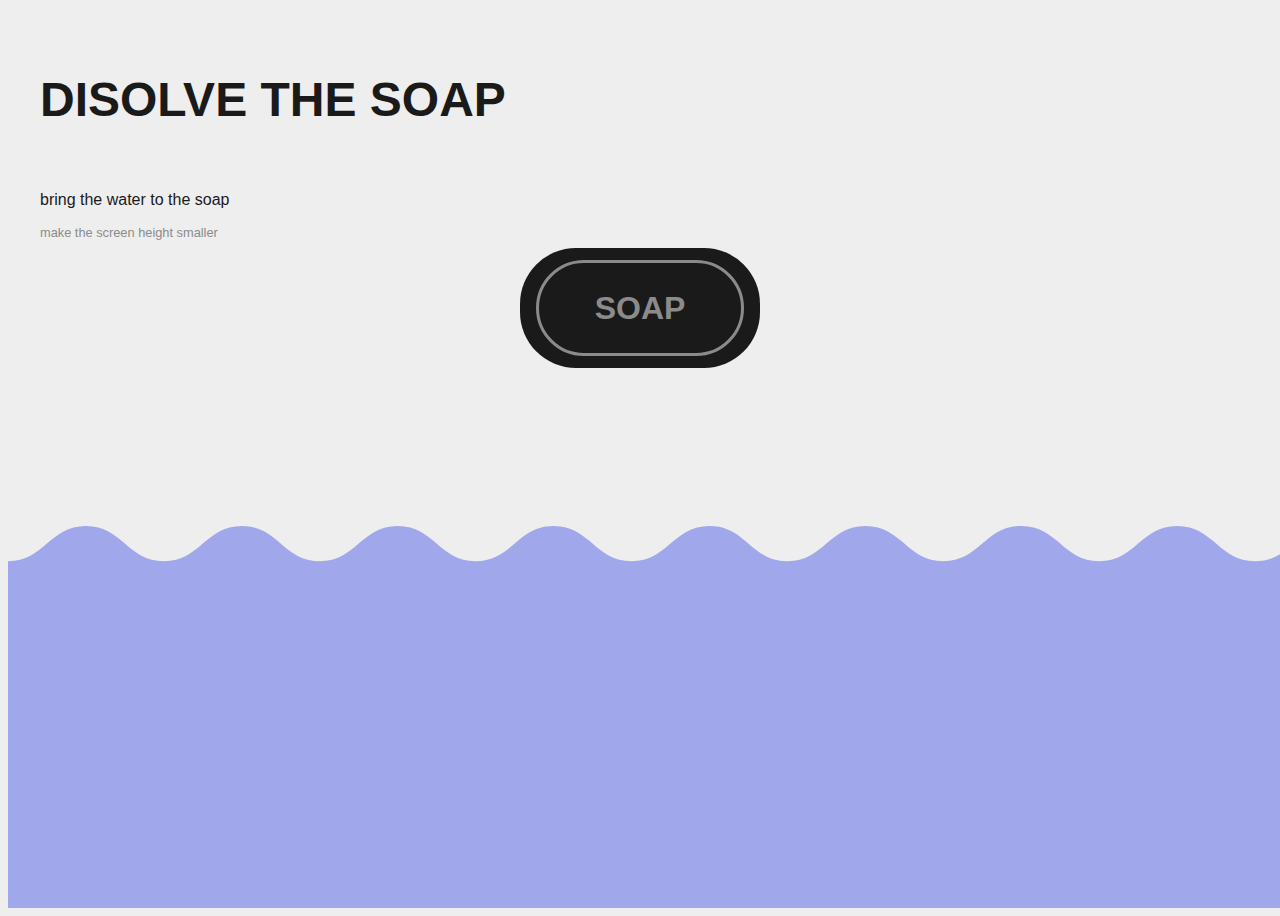
==== challenge1.html @ e3a3e11c "first challenge complete" ====
<!DOCTYPE html>
<html lang="en">

<head>
    <meta charset="UTF-8">
    <meta name="viewport" content="width=device-width, initial-scale=1.0">
    <link rel="stylesheet" href="./css/reset.css">
    <link rel="stylesheet" href="./css/style.css">
    <title>Responsive Escaperoom</title>
</head>

<body class="challenge1">
    <h1 class="title">Disolve the soap</h1>
    <div class="hint hint1">
        <p>bring the water to the soap</p>
        <p>make the screen height smaller</p>
    </div>
    <div class="hint hint2">
        <p>isn't water supposed to be transparent</p>
        <p>turn off reduced transparency</p>
    </div>
    <div class="soap__bar">
        <p class="code__number">5</p>
    </div>
    <div class="water">
        <img class="water__image" src="./assets/img/water.svg" alt="water">
    </div>
    <div class="nav">
        <a class="prev" href="./challenge2.html">prev challenge</a>
        <a class="next" href="./challenge2.html">next challenge</a>
    </div>
</body>

</html>
---- css/style.css ----
:root {
    --c-bgr: rgb(26, 26, 26);
    --c-fgr: rgb(238, 238, 238);
    --c-grey: rgb(139, 139, 139);
    --c-blue: rgb(84, 98, 231);

    --s-xs: 0.5rem;
    --s: 1rem;
    --s-m: 2rem;
    --s-l: 5rem;
    --s-xl: 15rem;

    --f-l: 3rem;
}

html {
    box-sizing: border-box;
    background-color: var(--c-bgr);
    color: var(--c-fgr);
    font-family: Arial, Helvetica, sans-serif;
}

*,
*::before,
*::after {
    box-sizing: inherit;
}

body {
    overflow: hidden;
    height: 100vh;
}

.visually-hidden {
    position: absolute;
    width: 1px;
    height: 1px;
    padding: 0;
    margin: -1px;
    overflow: hidden;
    clip: rect(0, 0, 0, 0);
    border: 0;
}

img {
    max-width: 100%;
    height: auto;
}

a {
    text-decoration: none;
    color: var(--c-fgr);
}

.start {
    display: grid;
    place-items: center;
    grid-template-rows: repeat(5, max-content);
    gap: var(--s-m);
    padding-block: var(--s-xl);
}

.title {
    text-transform: uppercase;
    font-size: var(--f-l);
    font-weight: 900;
}

.list {
    display: flex;
    flex-direction: column;
    gap: var(--s-xs);
}

.list__item {
    list-style: circle;
}

.start__button {
    display: none;
}

@media (prefers-color-scheme: dark) and (width: 900px) and (prefers-reduced-transparency: reduce) {
    .start__button {
        display: inline-block;
        background-color: var(--c-fgr);
        color: var(--c-bgr);
        padding: var(--s), var(--s-m);
        border-radius: 1rem;
        text-align: center;
    }

    .start__button:hover {
        background-color: var(--c-blue);
        color: var(--c-fgr);
    }
}

.challenge1 {
    display: grid;
    grid-template-columns: 1rem repeat(3, 1fr) 1rem;
    grid-template-rows: 1rem repeat(2, max-content) 1fr 1fr 1fr 1rem;
    gap: var(--s);
}

.challenge1 .title {
    grid-column: 2/-1;
    grid-row: 2;
    align-self: flex-end;
}

.challenge1 .hint1,
.challenge1 .hint2 {
    grid-column: 2/-1;
    grid-row: 3;
}

.challenge1 .hint2 {
    display: none;
}

.hint>p:last-child {
    margin-block-start: 0.5rem;
    font-size: 0.8rem;
    color: var(--c-grey);
}

.soap__bar {
    grid-column: 1/-1;
    grid-row: 1/-1;
    justify-self: center;
    width: 15rem;
    height: 7.5rem;
    background-color: var(--c-fgr);
    color: var(--c-blue);
    border-radius: 3.5rem;
    display: grid;
    place-items: center;
    margin-block-start: 15rem;
}

.soap__bar::after {
    content: "soap";
    grid-column: 1/-1;
    grid-row: 1/-1;
    display: grid;
    place-items: center;
    text-transform: uppercase;
    font-weight: 900;
    font-size: 2rem;
    color: var(--c-grey);
    border-radius: 3.5rem;
    border: 0.2rem solid var(--c-grey);
    inline-size: 13rem;
    block-size: 6rem;
}

.code__number {
    grid-column: 1/-1;
    grid-row: 1/-1;
    font-weight: 900;
    font-size: var(--f-l);
    display: none;
}

.water {
    grid-column: 1/-1;
    grid-row: 1/-1;
    align-self: flex-end;
    max-width: 111%;
    position: relative;
}

.water__image {
    position: absolute;
    bottom: 0;
    opacity: 50%;
    max-width: 111%;
    animation: water 1s linear infinite;
}

@keyframes water {
    from {
        left: 0;
    }

    to {
        left: -11%;
    }
}

.nav {
    grid-column: 2/-2;
    grid-row: 6;
    display: none;
    grid-template-columns: repeat(2, 1fr);
    padding-inline: 1rem;
    inline-size: 100%;
    align-items: flex-end;
}

.prev,
.next {
    text-decoration: underline;
}

.next {
    grid-column: 2;
    justify-self: flex-end;
}

@media (max-height: 31rem) {
    .challenge1 .hint2 {
        display: block;
    }

    .challenge1 .hint1 {
        display: none;
    }

    .soap__bar::after {
        display: none;
    }

    .soap__bar {
        background-color: unset;
    }

    .code__number {
        display: block;
    }
}

@media (prefers-reduced-transparency: reduce) {
    .water__image {
        opacity: 100%;
    }
}

@media (max-height: 31rem) and (prefers-reduced-transparency: no-preference) {
    .challenge1 .nav {
        display: grid;
    }
}


@media (prefers-color-scheme: light) {
    :root {
        --c-fgr: rgb(26, 26, 26);
        --c-bgr: rgb(238, 238, 238);
    }
}
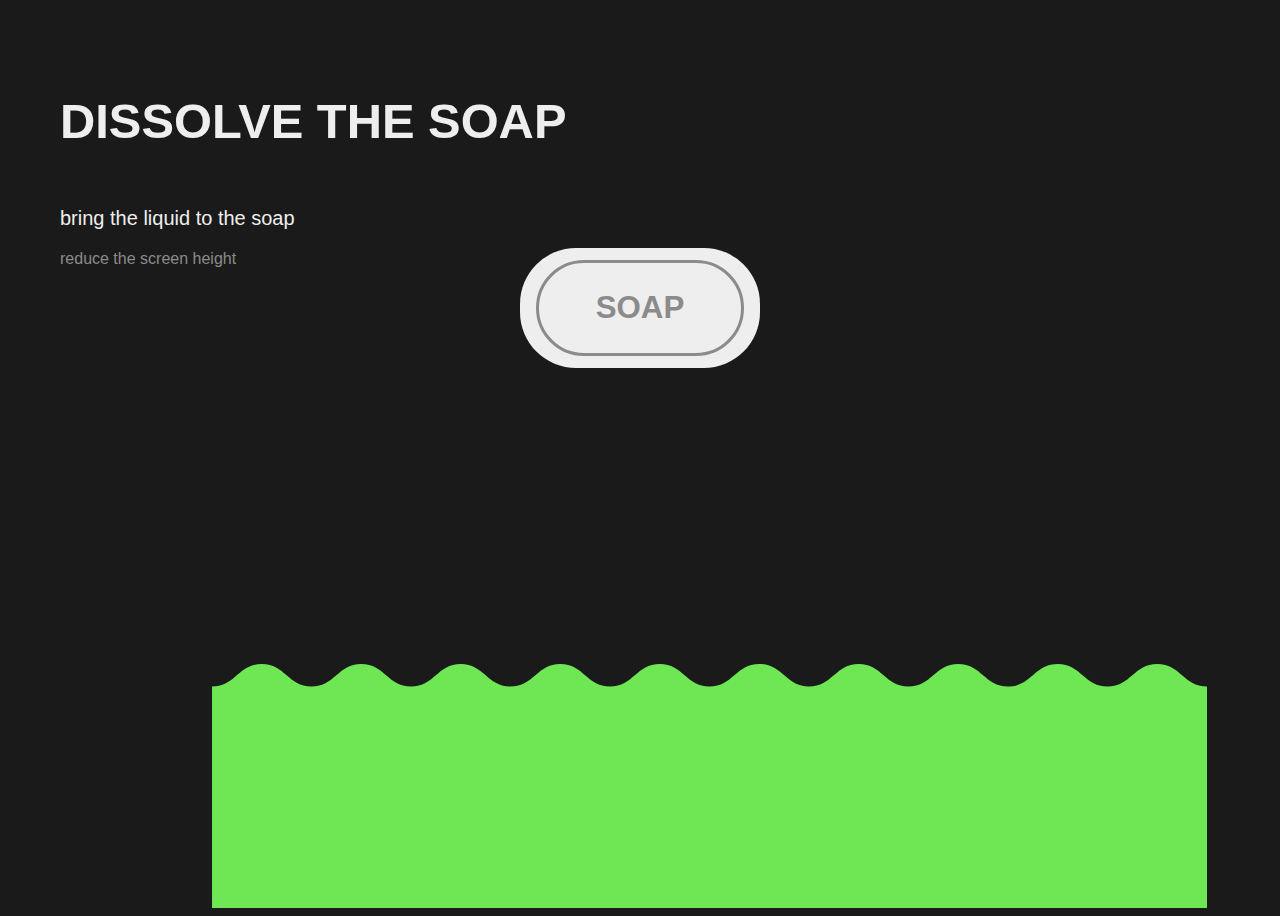
==== commit 9d8fbc2d: "challenge 3 text messaeges" ====
--- a/challenge1.html
+++ b/challenge1.html
@@ -9,24 +9,28 @@
     <title>Responsive Escaperoom</title>
 </head>
 
-<body class="challenge1">
-    <h1 class="title">Disolve the soap</h1>
+<body class="challenge challenge1">
     <div class="hint hint1">
-        <p>bring the water to the soap</p>
-        <p>make the screen height smaller</p>
+        <h1>Dissolve the soap</h1>
+        <p>bring the liquid to the soap</p>
+        <p>reduce the screen height</p>
     </div>
     <div class="hint hint2">
-        <p>isn't water supposed to be transparent</p>
-        <p>turn off reduced transparency</p>
+        <h1>Make the water blue</h1>
+        <p>change to color settings to get a different hue</p>
+        <p>change the color-gamut</p>
     </div>
     <div class="soap__bar">
         <p class="code__number">5</p>
     </div>
-    <div class="water">
-        <img class="water__image" src="./assets/img/water.svg" alt="water">
-    </div>
+    <!-- <div class="water"> -->
+    <svg class="water" width="1680" height="244" viewBox="0 0 1680 412">
+        <path
+            d="M84 0C44.5744 0 39.4256 38 0 38V412H1680V38C1640.57 38 1635.43 0 1596 0C1556.57 0 1551.43 38 1512 38C1472.57 38 1467.43 0 1428 0C1388.57 0 1383.43 38 1344 38C1304.57 38 1299.43 0 1260 0C1220.57 0 1215.43 38 1176 38C1136.57 38 1131.43 0 1092 0C1052.57 0 1047.43 38 1008 38C968.574 38 963.425 0 924 0C884.574 0 879.425 38 840 38C800.574 38 795.426 0 756 0C716.574 0 711.426 38 672 38C632.574 38 627.426 0 588 0C548.575 0 543.426 38 504 38C464.574 38 459.426 0 420 0C380.574 0 375.426 38 336 38C296.574 38 291.426 0 252 0C212.574 0 207.426 38 168 38C128.574 38 123.426 0 84 0Z" />
+    </svg>
+
+    <!-- </div> -->
     <div class="nav">
-        <a class="prev" href="./challenge2.html">prev challenge</a>
         <a class="next" href="./challenge2.html">next challenge</a>
     </div>
 </body>
--- a/css/style.css
+++ b/css/style.css
@@ -2,15 +2,21 @@
     --c-bgr: rgb(26, 26, 26);
     --c-fgr: rgb(238, 238, 238);
     --c-grey: rgb(139, 139, 139);
+    --c-green: rgb(111, 231, 84);
     --c-blue: rgb(84, 98, 231);
-
-    --s-xs: 0.5rem;
-    --s: 1rem;
-    --s-m: 2rem;
-    --s-l: 5rem;
-    --s-xl: 15rem;
-
-    --f-l: 3rem;
+    --c-yellow: rgb(231, 187, 84);
+
+    --s-xs: clamp(0.5rem, 0.46rem + 0.1639vw, 0.5625rem);
+    --s-s: clamp(0.9375rem, 0.8176rem + 0.4918vw, 1.125rem);
+    --s: clamp(1.4375rem, 1.3176rem + 0.4918vw, 1.625rem);
+    --s-m: clamp(2.8125rem, 2.4928rem + 1.3115vw, 3.3125rem);
+    --s-l: clamp(7.5rem, 6.7008rem + 3.2787vw, 8.75rem);
+    --s-xl: clamp(11.25rem, 10.0512rem + 4.918vw, 13.125rem);
+
+    --f-s: clamp(0.9375rem, 0.8975rem + 0.1639vw, 1rem);
+    --f: clamp(1.125rem, 1.0451rem + 0.3279vw, 1.25rem);
+    --f-m: clamp(1.62rem, 1.407rem + 0.8738vw, 1.9531rem);
+    --f-l: clamp(2.3325rem, 1.8726rem + 1.8869vw, 3.0519rem);
 }
 
 html {
@@ -28,13 +34,14 @@
 
 body {
     overflow: hidden;
-    height: 100vh;
+    block-size: 100vh;
+    font-size: var(--f);
 }
 
 .visually-hidden {
     position: absolute;
-    width: 1px;
-    height: 1px;
+    inline-size: 1px;
+    block-size: 1px;
     padding: 0;
     margin: -1px;
     overflow: hidden;
@@ -43,14 +50,17 @@
 }
 
 img {
-    max-width: 100%;
-    height: auto;
+    max-inline-size: 100%;
+    block-size: auto;
 }
 
 a {
     text-decoration: none;
     color: var(--c-fgr);
 }
+
+
+/* --- start screen --- */
 
 .start {
     display: grid;
@@ -60,10 +70,14 @@
     padding-block: var(--s-xl);
 }
 
-.title {
+h1 {
     text-transform: uppercase;
     font-size: var(--f-l);
     font-weight: 900;
+}
+
+.start .title {
+    grid-row: 1;
 }
 
 .list {
@@ -80,13 +94,20 @@
     display: none;
 }
 
-@media (prefers-color-scheme: dark) and (width: 900px) and (prefers-reduced-transparency: reduce) {
+@media (prefers-color-scheme: light) {
+    .start {
+        background-color: var(--c-fgr);
+        color: var(--c-bgr);
+    }
+}
+
+@media (prefers-color-scheme: dark) and (width: 900px) and (color-gamut: srgb) {
     .start__button {
         display: inline-block;
         background-color: var(--c-fgr);
         color: var(--c-bgr);
         padding: var(--s), var(--s-m);
-        border-radius: 1rem;
+        border-radius: var(--s);
         text-align: center;
     }
 
@@ -96,23 +117,30 @@
     }
 }
 
+
+/* --- challenge 1 */
+
+.challenge {
+    display: grid;
+    grid-template-columns: var(--s) 1fr var(--s);
+    grid-template-rows: var(--s)min-content 1fr var(--s);
+    gap: var(--s);
+}
+
 .challenge1 {
-    display: grid;
-    grid-template-columns: 1rem repeat(3, 1fr) 1rem;
-    grid-template-rows: 1rem repeat(2, max-content) 1fr 1fr 1fr 1rem;
-    gap: var(--s);
-}
-
-.challenge1 .title {
+    grid-template-columns: var(--s) repeat(3, 1fr) var(--s);
+    grid-template-rows: var(--s) min-content 1fr 1fr 1fr var(--s);
+    position: relative;
+}
+
+.hint1,
+.hint2 {
     grid-column: 2/-1;
     grid-row: 2;
-    align-self: flex-end;
-}
-
-.challenge1 .hint1,
-.challenge1 .hint2 {
-    grid-column: 2/-1;
-    grid-row: 3;
+}
+
+.hint h1 {
+    padding-block-end: var(--s);
 }
 
 .challenge1 .hint2 {
@@ -120,8 +148,8 @@
 }
 
 .hint>p:last-child {
-    margin-block-start: 0.5rem;
-    font-size: 0.8rem;
+    margin-block-start: var(--s-xs);
+    font-size: var(--f-s);
     color: var(--c-grey);
 }
 
@@ -129,10 +157,9 @@
     grid-column: 1/-1;
     grid-row: 1/-1;
     justify-self: center;
-    width: 15rem;
-    height: 7.5rem;
+    inline-size: 15rem;
+    block-size: 7.5rem;
     background-color: var(--c-fgr);
-    color: var(--c-blue);
     border-radius: 3.5rem;
     display: grid;
     place-items: center;
@@ -147,7 +174,7 @@
     place-items: center;
     text-transform: uppercase;
     font-weight: 900;
-    font-size: 2rem;
+    font-size: var(--f-m);
     color: var(--c-grey);
     border-radius: 3.5rem;
     border: 0.2rem solid var(--c-grey);
@@ -155,27 +182,27 @@
     block-size: 6rem;
 }
 
-.code__number {
+.challenge1 .code__number {
     grid-column: 1/-1;
     grid-row: 1/-1;
+    z-index: 10;
+    color: var(--c-green);
+}
+
+.code__number {
+    display: none;
     font-weight: 900;
     font-size: var(--f-l);
-    display: none;
 }
 
 .water {
     grid-column: 1/-1;
     grid-row: 1/-1;
     align-self: flex-end;
-    max-width: 111%;
-    position: relative;
-}
-
-.water__image {
+    fill: var(--c-green);
     position: absolute;
     bottom: 0;
-    opacity: 50%;
-    max-width: 111%;
+    max-inline-size: 111%;
     animation: water 1s linear infinite;
 }
 
@@ -191,12 +218,12 @@
 
 .nav {
     grid-column: 2/-2;
-    grid-row: 6;
     display: none;
     grid-template-columns: repeat(2, 1fr);
-    padding-inline: 1rem;
+    padding-inline: var(--s);
     inline-size: 100%;
     align-items: flex-end;
+    z-index: 20;
 }
 
 .prev,
@@ -209,7 +236,7 @@
     justify-self: flex-end;
 }
 
-@media (max-height: 31rem) {
+@media (max-height: 29rem) {
     .challenge1 .hint2 {
         display: block;
     }
@@ -226,27 +253,241 @@
         background-color: unset;
     }
 
-    .code__number {
+    .challenge1 .code__number {
         display: block;
     }
 }
 
-@media (prefers-reduced-transparency: reduce) {
-    .water__image {
-        opacity: 100%;
-    }
-}
-
-@media (max-height: 31rem) and (prefers-reduced-transparency: no-preference) {
+@media (color-gamut: p3) {
+    .water {
+        fill: var(--c-yellow);
+    }
+
+    .challenge1 .code__number {
+        color: var(--c-yellow);
+    }
+}
+
+@media (color-gamut: rec2020) {
+    .water {
+        fill: var(--c-blue);
+    }
+
+    .challenge1 .code__number {
+        color: var(--c-green);
+    }
+}
+
+@media (max-height: 29rem) and (color-gamut: rec2020) {
     .challenge1 .nav {
         display: grid;
-    }
-}
-
+        grid-row: 5;
+    }
+}
+
+
+/* --- challenge 2 --- */
+
+.challenge2 {
+    position: relative;
+}
+
+.challenge2 .hint2 {
+    display: none;
+}
+
+.challenge2 .code__number {
+    grid-column: 1/-1;
+    grid-row: 1/-1;
+    color: var(--c-bgr);
+    margin-inline-start: 30rem;
+    margin-block-start: 15rem;
+}
 
 @media (prefers-color-scheme: light) {
-    :root {
-        --c-fgr: rgb(26, 26, 26);
-        --c-bgr: rgb(238, 238, 238);
+    .challenge2 .hint1 {
+        display: none;
+    }
+
+    .challenge2 .hint2 {
+        display: block;
+    }
+
+    .challenge2 .code__number {
+        filter: blur(var(--s-s));
+        display: block;
+    }
+
+    .challenge2::after {
+        content: '';
+        inline-size: var(--s-xl);
+        block-size: var(--s-xl);
+        filter: blur(var(--s-m));
+        background-color: var(--c-yellow);
+        border-radius: 50%;
+        top: 50%;
+        left: 50%;
+        transform: translate(-50%, -50%);
+        position: absolute;
+        z-index: -10;
+        animation: flashlight 0.5s linear infinite
+    }
+
+    @keyframes flashlight {
+
+        0%,
+        100% {
+            top: 90%;
+            left: 40%;
+        }
+
+        10% {
+            top: 60%;
+            left: 10%;
+        }
+
+        20% {
+            top: 30%;
+            left: 30%;
+        }
+
+        30% {
+            top: 10%;
+            left: 50%;
+        }
+
+        40% {
+            top: 30%;
+            left: 80%;
+        }
+
+        50% {
+            top: 60%;
+            left: 60%;
+        }
+
+        60% {
+            top: 90%;
+            left: 80%;
+        }
+
+        70% {
+            top: 70%;
+            left: 50%;
+        }
+
+        80% {
+            top: 40%;
+            left: 30%;
+        }
+
+        90% {
+            top: 70%;
+            left: 50%;
+        }
+    }
+}
+
+@media(prefers-reduced-motion: reduce) {
+    .challenge2::after {
+        animation-duration: 3s;
+    }
+
+    .challenge2 .code__number {
+        filter: unset;
+    }
+
+    .challenge2 .nav {
+        display: grid;
+        grid-row: 3;
+    }
+}
+
+
+/* --- challenge 3 --- */
+
+/* .challenge3 {} */
+
+@media (width: 375px) and (height: 667px) {
+    .challenge3 .hint1 {
+        display: none;
+    }
+
+    .challenge3 .hint2 {
+        grid-column: 2;
+        display: grid;
+        gap: var(--s);
+    }
+
+    .challenge3 .hint2 h1::before {
+        content: url(../assets/img/user.svg);
+        inline-size: 35px;
+        block-size: 35px;
+    }
+
+    .challenge3 .hint2 h1 {
+        display: flex;
+        flex-direction: row;
+        align-items: center;
+        gap: var(--s-s);
+        text-transform: unset;
+        font-size: var(--f-m);
+        border-bottom: var(--c-fgr) solid 0.05rem;
+        margin-inline: calc(0 - var(--s));
+    }
+
+    .challenge3 .hint2 p {
+        font-size: var(--f-s);
+        max-inline-size: 13rem;
+        border-radius: 10px;
+    }
+
+    .challenge3 .hint2 p:last-child {
+        margin-block-start: unset;
+    }
+
+    .challenge3 .hint2 p span {
+        padding: var(--s-xs);
+        border-radius: var(--s-s);
+    }
+
+    .challenge3 .hint2 p:nth-child(2n) {
+        color: var(--c-bgr);
+        display: grid;
+        grid-template-columns: 1.5rem auto;
+        gap: var(--s-xs);
+        align-items: center;
+    }
+
+    .challenge3 .hint2 p:nth-child(2n) span {
+        background-color: var(--c-fgr);
+        padding-inline: var(--s-s) var(--s-xs);
+    }
+
+    .challenge3 .hint2 p:nth-child(2n)::before {
+        content: "";
+        background-image: url(../assets/img/user.svg);
+        background-size: cover;
+        inline-size: 1.5rem;
+        block-size: 1.5rem;
+    }
+
+    .challenge3 .hint2 p:nth-child(2n+1) {
+        justify-self: flex-end;
+    }
+
+    .challenge3 .hint2 p:nth-child(2n+1) span {
+        background-color: var(--c-blue);
+        padding-inline: var(--s-xs) var(--s-s);
+    }
+}
+
+@media print {
+    .challenge3 .code__number {
+        display: block;
+        grid-column: 1/-1;
+        grid-row: 1/-1;
+        place-self: center;
+        font-size: 50rem;
     }
 }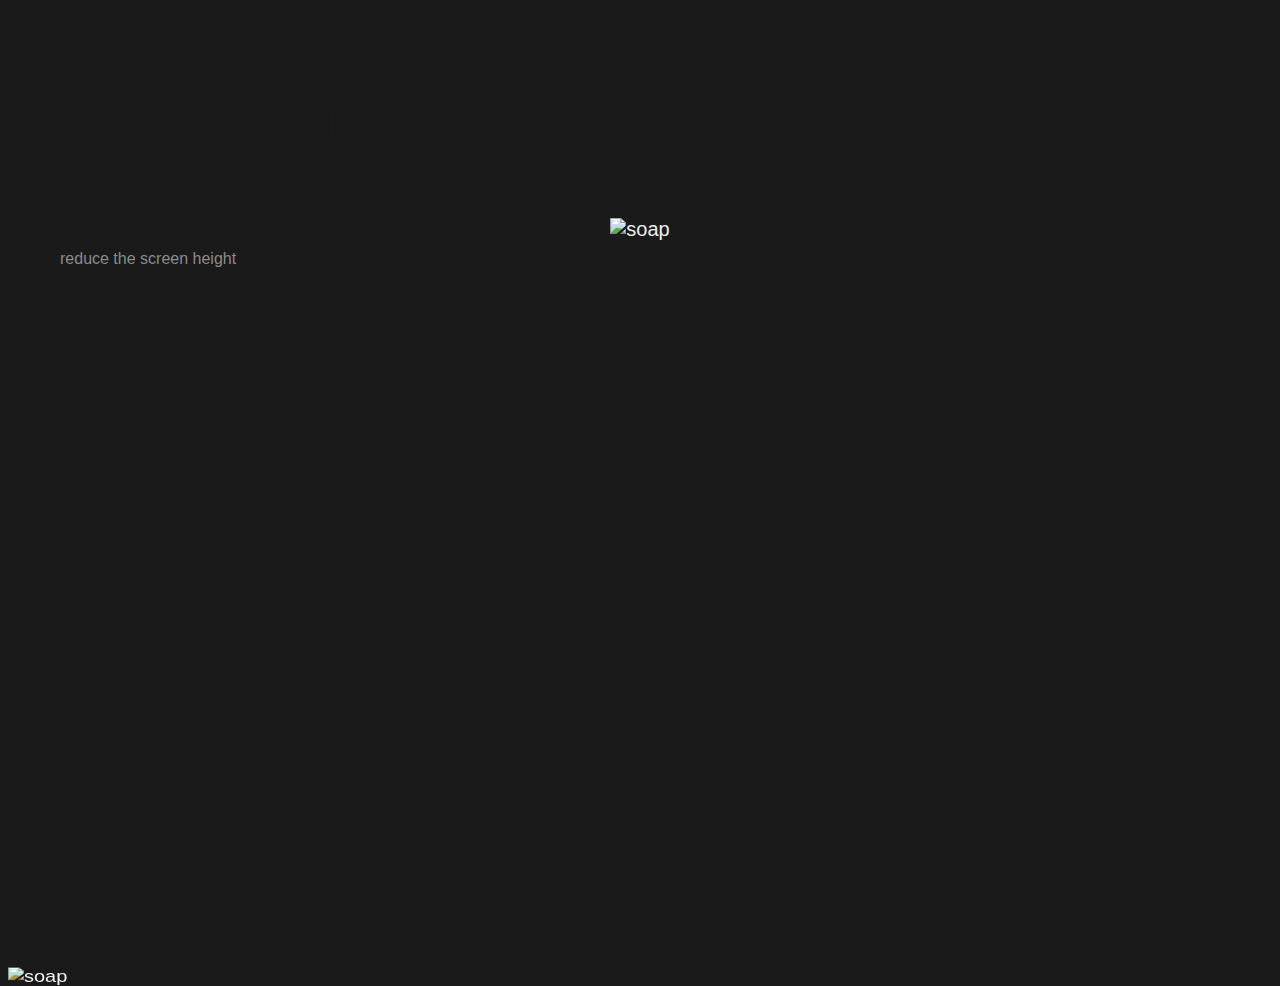
==== commit e6d0cf91: "challenge 1 styled" ====
--- a/challenge1.html
+++ b/challenge1.html
@@ -6,7 +6,7 @@
     <meta name="viewport" content="width=device-width, initial-scale=1.0">
     <link rel="stylesheet" href="./css/reset.css">
     <link rel="stylesheet" href="./css/style.css">
-    <title>Responsive Escaperoom</title>
+    <title>Escape the website</title>
 </head>
 
 <body class="challenge challenge1">
@@ -20,16 +20,10 @@
         <p>change to color settings to get a different hue</p>
         <p>change the color-gamut</p>
     </div>
-    <div class="soap__bar">
-        <p class="code__number">5</p>
-    </div>
-    <!-- <div class="water"> -->
-    <svg class="water" width="1680" height="244" viewBox="0 0 1680 412">
-        <path
-            d="M84 0C44.5744 0 39.4256 38 0 38V412H1680V38C1640.57 38 1635.43 0 1596 0C1556.57 0 1551.43 38 1512 38C1472.57 38 1467.43 0 1428 0C1388.57 0 1383.43 38 1344 38C1304.57 38 1299.43 0 1260 0C1220.57 0 1215.43 38 1176 38C1136.57 38 1131.43 0 1092 0C1052.57 0 1047.43 38 1008 38C968.574 38 963.425 0 924 0C884.574 0 879.425 38 840 38C800.574 38 795.426 0 756 0C716.574 0 711.426 38 672 38C632.574 38 627.426 0 588 0C548.575 0 543.426 38 504 38C464.574 38 459.426 0 420 0C380.574 0 375.426 38 336 38C296.574 38 291.426 0 252 0C212.574 0 207.426 38 168 38C128.574 38 123.426 0 84 0Z" />
-    </svg>
+    <img class="soap" src="./assets/img/soap.png" alt="soap">
+    <img class="water" src="./assets/img/water.png" alt="soap">
+    <p class="code__number">5</p>
 
-    <!-- </div> -->
     <div class="nav">
         <a class="next" href="./challenge2.html">next challenge</a>
     </div>
--- a/css/style.css
+++ b/css/style.css
@@ -1,10 +1,19 @@
 :root {
-    --c-bgr: rgb(26, 26, 26);
-    --c-fgr: rgb(238, 238, 238);
+    --c-black: rgb(26, 26, 26);
+    --c-white: rgb(238, 238, 238);
     --c-grey: rgb(139, 139, 139);
+    --c-red: rgb(231, 84, 84);
+    --c-yellow: rgb(231, 187, 84);
     --c-green: rgb(111, 231, 84);
+    --c-cyan: rgb(84, 231, 187);
     --c-blue: rgb(84, 98, 231);
-    --c-yellow: rgb(231, 187, 84);
+
+    --c1: #f5ab47;
+    --c2: #cc6935;
+    --c3: #31784b;
+    --c4: #7ea285;
+    --c5: #857c2f;
+    --c6: #bca942;
 
     --s-xs: clamp(0.5rem, 0.46rem + 0.1639vw, 0.5625rem);
     --s-s: clamp(0.9375rem, 0.8176rem + 0.4918vw, 1.125rem);
@@ -17,12 +26,13 @@
     --f: clamp(1.125rem, 1.0451rem + 0.3279vw, 1.25rem);
     --f-m: clamp(1.62rem, 1.407rem + 0.8738vw, 1.9531rem);
     --f-l: clamp(2.3325rem, 1.8726rem + 1.8869vw, 3.0519rem);
+    --f-xl: clamp(4.6656rem, 3.6348rem + 5.1543vw, 7.6294rem);
 }
 
 html {
     box-sizing: border-box;
-    background-color: var(--c-bgr);
-    color: var(--c-fgr);
+    background-color: var(--c-black);
+    color: var(--c-white);
     font-family: Arial, Helvetica, sans-serif;
 }
 
@@ -56,7 +66,7 @@
 
 a {
     text-decoration: none;
-    color: var(--c-fgr);
+    color: var(--c-white);
 }
 
 
@@ -90,57 +100,73 @@
     list-style: circle;
 }
 
-.start__button {
-    display: none;
-}
 
 @media (prefers-color-scheme: light) {
     .start {
-        background-color: var(--c-fgr);
-        color: var(--c-bgr);
-    }
-}
-
-@media (prefers-color-scheme: dark) and (width: 900px) and (color-gamut: srgb) {
+        background-color: var(--c-white);
+        color: var(--c-black);
+    }
+}
+
+@media (color-gamut: srgb) and (prefers-color-scheme: dark) and (width: 900px) {
     .start__button {
-        display: inline-block;
-        background-color: var(--c-fgr);
-        color: var(--c-bgr);
-        padding: var(--s), var(--s-m);
+        display: block;
+        background-color: var(--c-white);
+        padding: var(--s-s) var(--s-m);
         border-radius: var(--s);
-        text-align: center;
+        color: var(--c-black);
+
     }
 
     .start__button:hover {
         background-color: var(--c-blue);
-        color: var(--c-fgr);
-    }
-}
-
-
-/* --- challenge 1 */
+        color: var(--c-white);
+    }
+}
+
+@media (color-gamut: p3) {
+    .start__button {
+        display: none;
+    }
+}
+
+@media (color-gamut: rect2020) {
+    .start__button {
+        display: none;
+    }
+}
+
+
+/* --- challenge 1 --- */
 
 .challenge {
     display: grid;
     grid-template-columns: var(--s) 1fr var(--s);
-    grid-template-rows: var(--s)min-content 1fr var(--s);
+    grid-template-rows: var(--s) min-content 1fr var(--s);
     gap: var(--s);
 }
 
 .challenge1 {
-    grid-template-columns: var(--s) repeat(3, 1fr) var(--s);
-    grid-template-rows: var(--s) min-content 1fr 1fr 1fr var(--s);
     position: relative;
+
+    background-image: url("../assets/img/shower-floor.png");
+    background-size: 100%;
 }
 
 .hint1,
 .hint2 {
     grid-column: 2/-1;
     grid-row: 2;
+    z-index: 20;
 }
 
 .hint h1 {
     padding-block-end: var(--s);
+}
+
+.challenge1 .hint1,
+.challenge1 .hint2 {
+    color: var(--c-black);
 }
 
 .challenge1 .hint2 {
@@ -153,74 +179,34 @@
     color: var(--c-grey);
 }
 
-.soap__bar {
-    grid-column: 1/-1;
+.soap {
+    max-inline-size: var(--s-xl);
+    grid-column: 2;
     grid-row: 1/-1;
     justify-self: center;
-    inline-size: 15rem;
-    block-size: 7.5rem;
-    background-color: var(--c-fgr);
-    border-radius: 3.5rem;
-    display: grid;
-    place-items: center;
-    margin-block-start: 15rem;
-}
-
-.soap__bar::after {
-    content: "soap";
-    grid-column: 1/-1;
-    grid-row: 1/-1;
-    display: grid;
-    place-items: center;
-    text-transform: uppercase;
-    font-weight: 900;
-    font-size: var(--f-m);
-    color: var(--c-grey);
-    border-radius: 3.5rem;
-    border: 0.2rem solid var(--c-grey);
-    inline-size: 13rem;
-    block-size: 6rem;
-}
-
-.challenge1 .code__number {
-    grid-column: 1/-1;
-    grid-row: 1/-1;
-    z-index: 10;
-    color: var(--c-green);
+    margin-block-start: var(--s-xl);
 }
 
 .code__number {
     display: none;
     font-weight: 900;
-    font-size: var(--f-l);
+    font-size: var(--f-xl);
 }
 
 .water {
-    grid-column: 1/-1;
-    grid-row: 1/-1;
+    opacity: 100%;
     align-self: flex-end;
-    fill: var(--c-green);
     position: absolute;
-    bottom: 0;
-    max-inline-size: 111%;
-    animation: water 1s linear infinite;
-}
-
-@keyframes water {
-    from {
-        left: 0;
-    }
-
-    to {
-        left: -11%;
-    }
+    bottom: -5rem;
+    transform: scaleY(80%);
+    filter: hue-rotate(-50deg);
+    transition: filter 0.5s ease-in, opacity 2s ease-in 1s;
 }
 
 .nav {
     grid-column: 2/-2;
     display: none;
     grid-template-columns: repeat(2, 1fr);
-    padding-inline: var(--s);
     inline-size: 100%;
     align-items: flex-end;
     z-index: 20;
@@ -236,7 +222,7 @@
     justify-self: flex-end;
 }
 
-@media (max-height: 29rem) {
+@media (max-height: 27rem) {
     .challenge1 .hint2 {
         display: block;
     }
@@ -245,43 +231,37 @@
         display: none;
     }
 
-    .soap__bar::after {
-        display: none;
-    }
-
-    .soap__bar {
-        background-color: unset;
+    .soap {
+        display: none;
     }
 
     .challenge1 .code__number {
         display: block;
+        grid-column: 2;
+        grid-row: 1/-1;
+        justify-self: center;
+        margin-block-start: calc(var(--s-xl) + var(--s-m));
+        color: var(--c-black);
     }
 }
 
 @media (color-gamut: p3) {
     .water {
-        fill: var(--c-yellow);
-    }
-
-    .challenge1 .code__number {
-        color: var(--c-yellow);
+        filter: hue-rotate(-20deg);
     }
 }
 
 @media (color-gamut: rec2020) {
     .water {
-        fill: var(--c-blue);
-    }
-
-    .challenge1 .code__number {
-        color: var(--c-green);
-    }
-}
-
-@media (max-height: 29rem) and (color-gamut: rec2020) {
+        filter: hue-rotate(20deg);
+        opacity: 50%;
+    }
+}
+
+@media (max-height: 27rem) and (color-gamut: rec2020) {
     .challenge1 .nav {
         display: grid;
-        grid-row: 5;
+        grid-row: 3;
     }
 }
 
@@ -299,7 +279,7 @@
 .challenge2 .code__number {
     grid-column: 1/-1;
     grid-row: 1/-1;
-    color: var(--c-bgr);
+    color: var(--c-black);
     margin-inline-start: 30rem;
     margin-block-start: 15rem;
 }
@@ -330,7 +310,7 @@
         transform: translate(-50%, -50%);
         position: absolute;
         z-index: -10;
-        animation: flashlight 0.5s linear infinite
+        animation: flashlight 0.5s ease-in infinite
     }
 
     @keyframes flashlight {
@@ -408,63 +388,100 @@
 
 /* .challenge3 {} */
 
+.iphone__back {
+    grid-column: 2;
+    grid-row: 1/-1;
+    inline-size: 15rem;
+    rotate: -34deg;
+    place-self: flex-end;
+    z-index: -10;
+    transform: center;
+    padding: 0rem var(--s-m) var(--s-m) 0rem;
+}
+
+.challenge3 .hint2,
+.iphone__screen {
+    display: none;
+}
+
 @media (width: 375px) and (height: 667px) {
-    .challenge3 .hint1 {
-        display: none;
+
+    .challenge3 .hint1,
+    .iphone__back {
+        display: none;
+    }
+
+    .challenge3 {
+        position: relative;
+    }
+
+    .iphone__screen {
+        display: block;
+        position: absolute;
+        top: 0;
+        left: 0;
+        inline-size: 100vw;
+        block-size: 100vh;
+        z-index: -10;
     }
 
     .challenge3 .hint2 {
         grid-column: 2;
         display: grid;
         gap: var(--s);
-    }
-
-    .challenge3 .hint2 h1::before {
+        padding-block-start: 4rem;
+    }
+
+    .text__title::before {
         content: url(../assets/img/user.svg);
         inline-size: 35px;
         block-size: 35px;
     }
 
-    .challenge3 .hint2 h1 {
+    .text__title {
         display: flex;
         flex-direction: row;
         align-items: center;
         gap: var(--s-s);
         text-transform: unset;
         font-size: var(--f-m);
-        border-bottom: var(--c-fgr) solid 0.05rem;
+        border-bottom: var(--c-white) solid 0.05rem;
         margin-inline: calc(0 - var(--s));
     }
 
-    .challenge3 .hint2 p {
+    .text__message {
         font-size: var(--f-s);
         max-inline-size: 13rem;
         border-radius: 10px;
     }
 
-    .challenge3 .hint2 p:last-child {
+    .text__message:last-child {
         margin-block-start: unset;
     }
 
-    .challenge3 .hint2 p span {
+    .text__message span {
         padding: var(--s-xs);
         border-radius: var(--s-s);
     }
 
-    .challenge3 .hint2 p:nth-child(2n) {
-        color: var(--c-bgr);
+    .text__message:nth-child(2n) {
+        color: var(--c-black);
         display: grid;
         grid-template-columns: 1.5rem auto;
         gap: var(--s-xs);
         align-items: center;
     }
 
-    .challenge3 .hint2 p:nth-child(2n) span {
-        background-color: var(--c-fgr);
+    .text__message:last-child span {
+        color: var(--c-black);
+    }
+
+    .text__message:nth-child(2n) span {
+        background-color: var(--c-white);
         padding-inline: var(--s-s) var(--s-xs);
     }
 
-    .challenge3 .hint2 p:nth-child(2n)::before {
+    .text__message:nth-child(2n)::before {
         content: "";
         background-image: url(../assets/img/user.svg);
         background-size: cover;
@@ -472,13 +489,20 @@
         block-size: 1.5rem;
     }
 
-    .challenge3 .hint2 p:nth-child(2n+1) {
+    .text__message:nth-child(2n+1) {
         justify-self: flex-end;
     }
 
-    .challenge3 .hint2 p:nth-child(2n+1) span {
+    .text__message:nth-child(2n+1) span {
         background-color: var(--c-blue);
         padding-inline: var(--s-xs) var(--s-s);
+    }
+
+    .challenge3 .nav {
+        display: grid;
+        grid-row: 3;
+        padding-block-end: var(--s-m);
+        padding-inline: 0rem;
     }
 }
 
@@ -490,4 +514,152 @@
         place-self: center;
         font-size: 50rem;
     }
+
+    .challenge3 .hint,
+    .iphone__back {
+        display: none;
+    }
+}
+
+
+/* --- challenge 4 --- */
+
+.color__blind {
+    inline-size: 20rem;
+}
+
+.colorblind {
+    grid-column: 2;
+    grid-row: 2/4;
+    align-self: flex-end;
+    justify-self: center;
+    max-inline-size: 50vw;
+    max-block-size: 50vh;
+    filter: blur(0.8rem);
+    transition: filter 0.5s ease-in;
+}
+
+.challenge4 .hint2 {
+    display: none;
+}
+
+@media (min-resolution: 3dppx) {
+    .colorblind {
+        filter: unset;
+    }
+}
+
+.c1,
+.c3,
+.c5 {
+    fill: var(--c1);
+}
+
+.c2,
+.c4,
+.c6 {
+    fill: var(--c2);
+}
+
+@media (min-resolution: 3dppx) {
+    .colorblind {
+        filter: unset;
+    }
+
+    .challenge4 .hint1 {
+        display: none;
+    }
+
+    .challenge4 .hint2 {
+        display: block;
+    }
+}
+
+@media (prefers-contrast: more) {
+    .c3 {
+        fill: var(--c3);
+    }
+
+    .c4 {
+        fill: var(--c4);
+    }
+
+    .c5 {
+        fill: var(--c5);
+    }
+
+    .c6 {
+        fill: var(--c6);
+    }
+
+    .challenge4 .nav {
+        display: grid;
+        grid-row: 3;
+    }
+}
+
+
+/* --- code --- */
+
+.code {
+    display: grid;
+    grid-template-rows: repeat(2, 1fr);
+    place-items: center;
+}
+
+.form {
+    grid-column: 1/-1;
+    grid-row: 1/-1;
+    display: grid;
+    grid-template-columns: repeat(4, 1fr);
+    gap: var(--s) var(--s-xs);
+}
+
+.form button {
+    grid-column: 1/-1;
+    grid-row: 2;
+}
+
+input,
+button {
+    border: none;
+    background: none;
+    color: var(--c-white);
+    font-size: var(--f);
+    font-family: inherit;
+}
+
+input {
+    padding: var(--s-xs);
+    border-block-end: var(--c-grey) 0.1rem solid;
+}
+
+input:focus {
+    outline: none;
+    border-color: var(--c-blue);
+}
+
+input:invalid {
+    color: var(--c-red);
+    border-color: var(--c-red);
+}
+
+input:valid {
+    color: var(--c-green);
+    border-color: var(--c-green);
+}
+
+button {
+    border: var(--c-white) 0.1rem solid;
+    padding: var(--s-xs);
+    border-radius: 3.5rem;
+}
+
+.code .nav {
+    grid-column: 1;
+    padding-inline: calc(var(--s)*2);
+    grid-row: 2;
+    display: grid;
+    align-self: flex-end;
+    padding-block-end: calc(var(--s)*2);
 }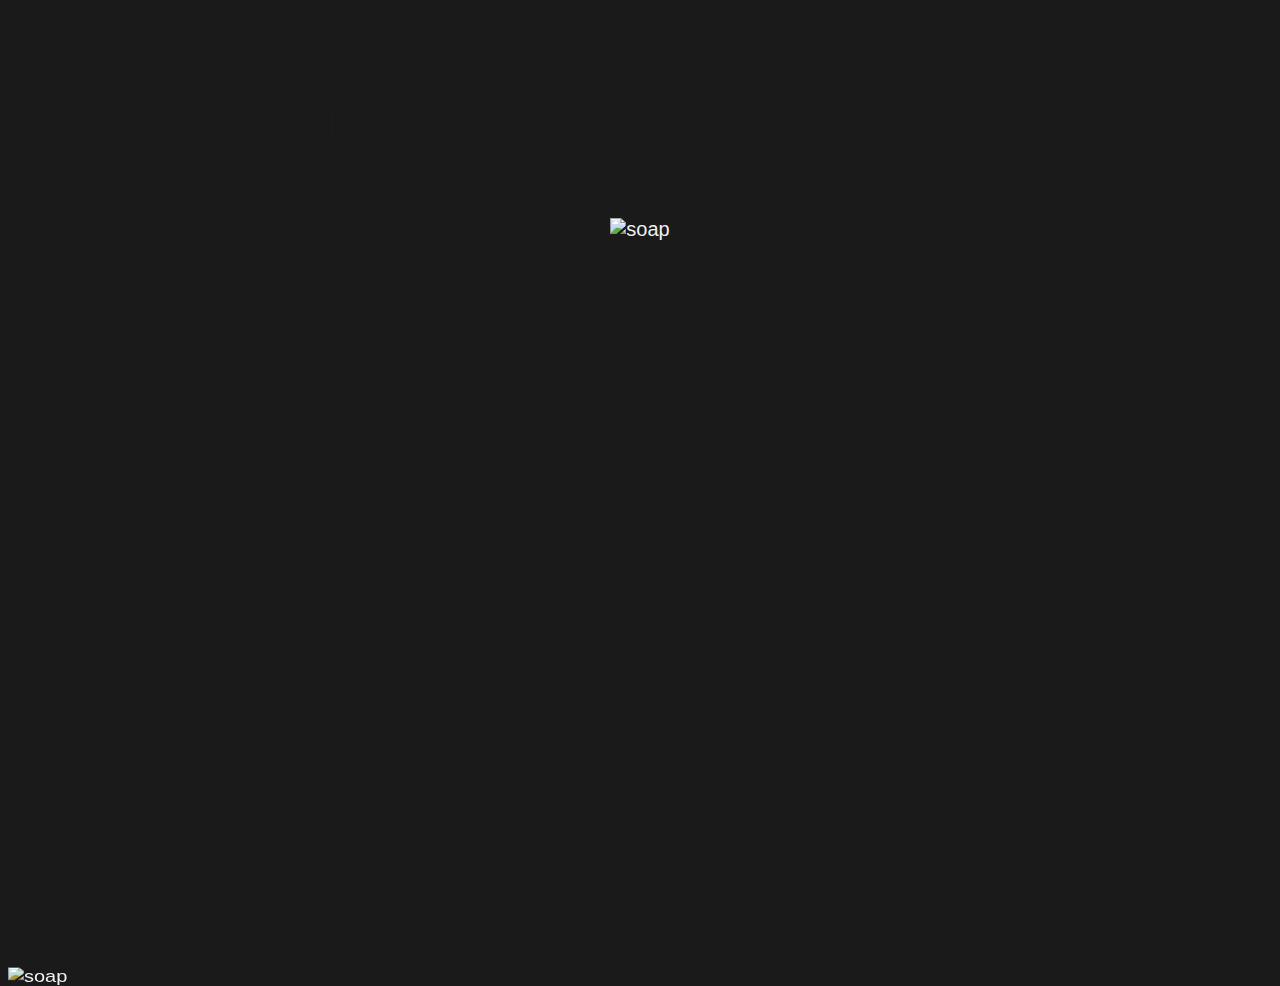
==== commit 3ffd3310: "challenge 2 styled" ====
--- a/challenge1.html
+++ b/challenge1.html
@@ -25,7 +25,7 @@
     <p class="code__number">5</p>
 
     <div class="nav">
-        <a class="next" href="./challenge2.html">next challenge</a>
+        <a class="next" href="./challenge2.html"><span class="visually-hidden">next challenge</span></a>
     </div>
 </body>
 
--- a/css/style.css
+++ b/css/style.css
@@ -15,6 +15,13 @@
     --c5: #857c2f;
     --c6: #bca942;
 
+    --cls5: #5cb29d;
+    --cls4: #6ea76c;
+    --cls2: #c4a3cc;
+    --cls1: #b26d8e;
+    --cls6: #c2c88e;
+    --cls3: #5fabcd;
+
     --s-xs: clamp(0.5rem, 0.46rem + 0.1639vw, 0.5625rem);
     --s-s: clamp(0.9375rem, 0.8176rem + 0.4918vw, 1.125rem);
     --s: clamp(1.4375rem, 1.3176rem + 0.4918vw, 1.625rem);
@@ -148,7 +155,6 @@
 
 .challenge1 {
     position: relative;
-
     background-image: url("../assets/img/shower-floor.png");
     background-size: 100%;
 }
@@ -158,15 +164,11 @@
     grid-column: 2/-1;
     grid-row: 2;
     z-index: 20;
+    color: var(--c-black);
 }
 
 .hint h1 {
     padding-block-end: var(--s);
-}
-
-.challenge1 .hint1,
-.challenge1 .hint2 {
-    color: var(--c-black);
 }
 
 .challenge1 .hint2 {
@@ -176,7 +178,7 @@
 .hint>p:last-child {
     margin-block-start: var(--s-xs);
     font-size: var(--f-s);
-    color: var(--c-grey);
+    /* color: var(--c-grey); */
 }
 
 .soap {
@@ -191,6 +193,7 @@
     display: none;
     font-weight: 900;
     font-size: var(--f-xl);
+    color: var(--c-black);
 }
 
 .water {
@@ -214,7 +217,16 @@
 
 .prev,
 .next {
-    text-decoration: underline;
+    /* text-decoration: underline; */
+    inline-size: 5rem;
+    block-size: 5rem;
+    background-image: url(../assets/img/arrow-key.png);
+    background-size: 100%;
+    background-repeat: no-repeat;
+}
+
+.prev {
+    transform: scaleX(-1);
 }
 
 .next {
@@ -241,7 +253,6 @@
         grid-row: 1/-1;
         justify-self: center;
         margin-block-start: calc(var(--s-xl) + var(--s-m));
-        color: var(--c-black);
     }
 }
 
@@ -270,6 +281,10 @@
 
 .challenge2 {
     position: relative;
+    background-image: url(../assets/img/dark.png);
+    background-size: cover;
+    background-repeat: no-repeat;
+z-index: -10;
 }
 
 .challenge2 .hint2 {
@@ -279,9 +294,63 @@
 .challenge2 .code__number {
     grid-column: 1/-1;
     grid-row: 1/-1;
-    color: var(--c-black);
-    margin-inline-start: 30rem;
+    margin-inline-start: 35rem;
     margin-block-start: 15rem;
+    color: #080807;
+}
+
+@keyframes flashlight {
+
+    0%,
+    100% {
+        top: 90%;
+        left: 40%;
+    }
+
+    10% {
+        top: 60%;
+        left: 10%;
+    }
+
+    20% {
+        top: 30%;
+        left: 30%;
+    }
+
+    30% {
+        top: 10%;
+        left: 50%;
+    }
+
+    40% {
+        top: 30%;
+        left: 80%;
+    }
+
+    50% {
+        top: 60%;
+        left: 60%;
+    }
+
+    60% {
+        top: 90%;
+        left: 80%;
+    }
+
+    70% {
+        top: 70%;
+        left: 50%;
+    }
+
+    80% {
+        top: 40%;
+        left: 30%;
+    }
+
+    90% {
+        top: 70%;
+        left: 50%;
+    }
 }
 
 @media (prefers-color-scheme: light) {
@@ -300,71 +369,18 @@
 
     .challenge2::after {
         content: '';
-        inline-size: var(--s-xl);
-        block-size: var(--s-xl);
-        filter: blur(var(--s-m));
-        background-color: var(--c-yellow);
-        border-radius: 50%;
+        inline-size: 15rem;
+        block-size: 15rem;
+        background-image: url(../assets/img/flashlight.png);
+        background-size: cover;
+        filter: blur(0.2rem);
+        opacity: 70%;
+        z-index: -10;
         top: 50%;
         left: 50%;
         transform: translate(-50%, -50%);
         position: absolute;
-        z-index: -10;
-        animation: flashlight 0.5s ease-in infinite
-    }
-
-    @keyframes flashlight {
-
-        0%,
-        100% {
-            top: 90%;
-            left: 40%;
-        }
-
-        10% {
-            top: 60%;
-            left: 10%;
-        }
-
-        20% {
-            top: 30%;
-            left: 30%;
-        }
-
-        30% {
-            top: 10%;
-            left: 50%;
-        }
-
-        40% {
-            top: 30%;
-            left: 80%;
-        }
-
-        50% {
-            top: 60%;
-            left: 60%;
-        }
-
-        60% {
-            top: 90%;
-            left: 80%;
-        }
-
-        70% {
-            top: 70%;
-            left: 50%;
-        }
-
-        80% {
-            top: 40%;
-            left: 30%;
-        }
-
-        90% {
-            top: 70%;
-            left: 50%;
-        }
+        animation: flashlight 0.5s linear infinite
     }
 }
 
@@ -376,53 +392,52 @@
     .challenge2 .code__number {
         filter: unset;
     }
-
+}
+
+@media (prefers-color-scheme: light) and (prefers-reduced-motion: reduce) {
     .challenge2 .nav {
         display: grid;
         grid-row: 3;
     }
 }
 
-
 /* --- challenge 3 --- */
 
-/* .challenge3 {} */
-
-.iphone__back {
+
+.challenge3 {
+    background-image: url(../assets/img/desk.png);
+    background-size: cover;
+    background-position: bottom;
+    background-repeat: no-repeat;
+}
+
+.iphone {
     grid-column: 2;
     grid-row: 1/-1;
-    inline-size: 15rem;
-    rotate: -34deg;
-    place-self: flex-end;
-    z-index: -10;
+    inline-size: 10rem;
+    rotate: 15deg;
+    align-self: flex-end;
+    justify-self: center;
     transform: center;
     padding: 0rem var(--s-m) var(--s-m) 0rem;
 }
 
-.challenge3 .hint2,
-.iphone__screen {
+.challenge3 .hint2 {
     display: none;
 }
 
 @media (width: 375px) and (height: 667px) {
 
     .challenge3 .hint1,
-    .iphone__back {
+    .iphone {
         display: none;
     }
 
     .challenge3 {
         position: relative;
-    }
-
-    .iphone__screen {
-        display: block;
-        position: absolute;
-        top: 0;
-        left: 0;
-        inline-size: 100vw;
-        block-size: 100vh;
-        z-index: -10;
+        background-color: rgb(40, 40, 40);
+        background-image: url(../assets/img/iphone.png);
+        background-size: 100vw 100vh;
     }
 
     .challenge3 .hint2 {
@@ -501,7 +516,7 @@
     .challenge3 .nav {
         display: grid;
         grid-row: 3;
-        padding-block-end: var(--s-m);
+        margin-block-end: -2rem;
         padding-inline: 0rem;
     }
 }
@@ -516,25 +531,33 @@
     }
 
     .challenge3 .hint,
-    .iphone__back {
+    .iphone {
         display: none;
     }
 }
 
 
 /* --- challenge 4 --- */
+
+.challenge4 {
+    background-image: url(../assets/img/eye-practice.png);
+    background-size: cover;
+    background-repeat: no-repeat;
+    background-position: center;
+}
 
 .color__blind {
     inline-size: 20rem;
 }
 
 .colorblind {
-    grid-column: 2;
-    grid-row: 2/4;
-    align-self: flex-end;
-    justify-self: center;
-    max-inline-size: 50vw;
-    max-block-size: 50vh;
+    grid-column: 1/-1;
+    grid-row: 1/-1;
+    place-self: center;
+    margin-inline-start: var(--s-s);
+    margin-block-end: var(--s-xl);
+    inline-size: 10rem;
+    block-size: 10rem;
     filter: blur(0.8rem);
     transition: filter 0.5s ease-in;
 }
@@ -549,16 +572,16 @@
     }
 }
 
-.c1,
-.c3,
-.c5 {
-    fill: var(--c1);
-}
-
-.c2,
-.c4,
-.c6 {
-    fill: var(--c2);
+.cls1,
+.cls3 {
+    fill: var(--cls1);
+}
+
+.cls2,
+.cls4,
+.cls5,
+.cls6 {
+    fill: var(--cls2);
 }
 
 @media (min-resolution: 3dppx) {
@@ -576,20 +599,20 @@
 }
 
 @media (prefers-contrast: more) {
-    .c3 {
-        fill: var(--c3);
-    }
-
-    .c4 {
-        fill: var(--c4);
-    }
-
-    .c5 {
-        fill: var(--c5);
-    }
-
-    .c6 {
-        fill: var(--c6);
+    .cls3 {
+        fill: var(--cls3);
+    }
+
+    .cls4 {
+        fill: var(--cls4);
+    }
+
+    .cls5 {
+        fill: var(--cls5);
+    }
+
+    .cls6 {
+        fill: var(--cls6);
     }
 
     .challenge4 .nav {
